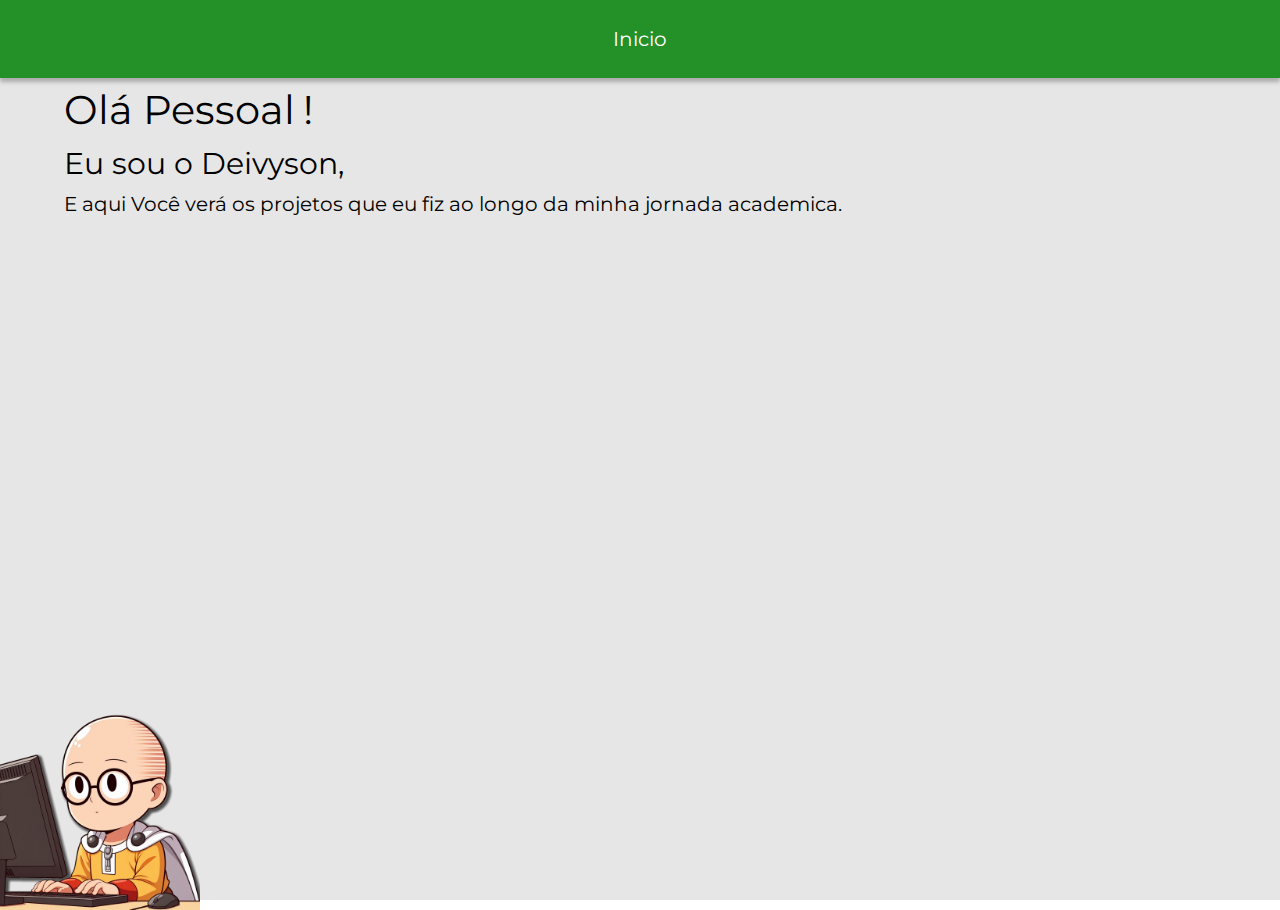
==== index.html @ 225c8158 "Add files via upload" ====
<!DOCTYPE html>
<html lang="pt-br">
<head>
    <meta charset="UTF-8">
    <meta name="viewport" content="width=device-width, initial-scale=1.0">
    <title>Document</title>
    <link rel="stylesheet" href="assets/css/global.css">
    <link rel='stylesheet' href='https://cdn-uicons.flaticon.com/2.0.0/uicons-regular-rounded/css/uicons-regular-rounded.css'>
    <link rel='stylesheet' href='https://cdn-uicons.flaticon.com/2.0.0/uicons-thin-rounded/css/uicons-thin-rounded.css'>
    <link rel='stylesheet' href='https://cdn-uicons.flaticon.com/2.0.0/uicons-brands/css/uicons-brands.css'>
</head>
<body>
    <header>
        <label for="ativarMenu"><i class="fi fi-rr-menu-burger"></i></label>
        <span>Inicio</span>
        <i class="fi fi-tr-display-code logo"></i>
    </header>
    <input type="checkbox" id="ativarMenu">
    <nav>
        <ul>
            <li><a href="assets/html/inicio.html">Inicio</a></li>
            <li><a href="assets/html/sobremim.html">Sobre Mim</a></li>
            <li><a href="assets/html/certificados.html">Certificações</a></li>
            <li><a href="assets/html/projetos.html">Projetos</a></li>
        </ul>
    </nav>
    <img src="assets/img/saitama.png" alt="" class="saitama">
    
    <section class="principal">
        <h2>Olá <span><ul>
            <li>Pessoal</li>
            <li>Usuário</li>
            <li class="ultimaLi">Mundo</li>
        </ul></span><p>!</p></h2>
        <h3>Eu sou o Deivyson,</h3>
        <h4>E aqui Você verá os projetos que eu fiz ao longo da minha jornada academica.</h4>
        <div class="redes">
            <a href="https://github.com/DeivRicardoSS" target="_blank"><i class="fi fi-brands-github"></i></a>
            <a href="https://www.instagram.com/deivyson_2005/" target="_blank"><i class="fi fi-brands-instagram"></i></a>
            <a href="https://www.linkedin.com/in/deivyson-ricardo-33354425b/" target="_blank"><i class="fi fi-brands-linkedin"></i></a>
        </div>
    </section>
    
    <script src="assets/js/main.js"></script>
</body>
</html>
---- assets/css/global.css ----
@import url('https://fonts.googleapis.com/css2?family=Montserrat:ital,wght@0,100;0,200;0,300;0,400;0,500;0,600;0,700;0,800;0,900;1,100;1,200;1,300;1,400;1,500;1,600;1,700;1,800;1,900&display=swap');
*{
    margin: 0;
    padding: 0;
    box-sizing: border-box;
}

header{
    background-color: #249028;
    width: 100%;
    height: 78px;
    position: absolute;
    top: 0;
    z-index: 3;
    box-shadow: 0px 4px 4px 0px rgba(0, 0, 0, 0.25);
    display: flex;
    justify-content: space-around;
    align-items: center;
}

body{
    overflow: hidden;
    font-family: 'Montserrat', sans-serif;
}


.principal{
    background-color: #E6E6E6;
    width: 100%;
    height: 100vh;
    position: absolute;
    top: 0;
    z-index: 0;
    padding-top: 75px;
    display: flex;
    flex-direction: column;
    align-items: center;
    overflow-y: auto;
}

nav{
    background-color: #1A661C;
    width: 100%;
    height: 100vh;
    position: absolute;
    top: 0;
    z-index: 2;
    transform: translateX(-100%);
    transition: 0.5s;
    
}

nav ul{
    width: 100%;
    height: 100vh;
    display: flex;
    flex-direction: column;
    justify-content: space-around;
    list-style: none;
    padding-top:75px;
}

nav ul li{
    height: 25%;
}


nav ul li a{
    color: white;
    font-size: 25px;
    text-decoration: none;
    width: 100%;
    display: flex;
    justify-content: center;
    align-items: center;
    height: 100%;
    transition: 0.5s;
}

nav ul li a:hover{
    background-color: #30BF35;
    

}

#ativarMenu{
    display: none;
}

#ativarMenu:checked ~ nav{
    transform: translateX(0%);
}

header label{
    font-size: 40px;
    width: 40px;
    height: 40px;
    color: white;
}

header .logo{
    width: 40px;
    height: 40px;
    display: flex;
    align-items: center;
    justify-content: center;
    font-size: 40px;
    color: white;
}

header span{
    font-size: 20px;
    color: white;
}

.saitama{
    background-size: cover;
    width: 200px;
    height: 200px;
    position: absolute;
    z-index: 1;
    bottom: -10px;
    
}

.banner{
    background-image: url(../img/banner.jpeg);
    width: 100%;
    height: 90px;
    background-size: cover;
    background-position: center;
}

.profile{
    width: 100px;
    position: absolute;
    top: 110px;
    left: 50%;
    transform: translateX(-50%);
    border-radius: 50%;
}

.username{
    margin-top: 50px;   
    font-size: 25px;
    font-weight: 450;
}

p{
    width: 90%;
    margin-top: 20px;
    text-align: justify;
}

.projetoCard{
    background-color: white;
    width: 80%;
    min-height: 320px;
    margin-top: 30px;
    display: flex;
    flex-direction: column;
    align-items: center;
    justify-content: center;
    box-shadow: 0px 4px 4px 0px rgba(0, 0, 0, 0.25);
}

.projetoCard img{
    width: 90%;
    height: 143px;
    object-fit: cover;
}

.projetoCard h5{
    margin-top: 10px;
    width: 90%;
    font-size: 20px;
}

.projetoCard p{
    width: 90%;
}

.espaco{
    margin-top: 200px;
}

.cardOp{
    width: 90%;
    margin-top: 10px;
    display: flex;
    justify-content: right;
}

.cardOp a{
    margin: 10px;
    font-size: 20px;
    text-decoration: none;
    color: black;
    transition: 0.2s;
}

.cardOp a:hover{
    transform: scale(1.3);
}

.certificadoCard{
    background-color: white;
    width: 80%;
    min-height: 280px;
    margin-top: 30px;
    display: flex;
    flex-direction: column;
    align-items: center;
    justify-content: center;
    box-shadow: 0px 4px 4px 0px rgba(0, 0, 0, 0.25);
}

.certificadoCard img{
    width: 90%;
    height: 143px;
    object-fit: cover;
}

.certificadoCard h5{
    margin-top: 10px;
    width: 90%;
    font-size: 20px;
}

.certificadoCard p{
    width: 90%;
}

.certificadoCard a{
    width: 90%;
    color: black;
    display: flex;
    justify-content: right;
    text-decoration: none;
    font-size: 20px;
}
.certificadoCard i{
    transition: 0.3s;
}

.certificadoCard i:hover{
    transform: scale(1.5);
}

h2{
    font-size: 40px;
    font-weight: 400;
    width: 90%;
    margin-top: 10px;
    display: flex;
}

h3{
    font-size: 30px;
    font-weight: 400;
    width: 90%;
    margin-top: 10px;
}

h4{
    font-size: 20px;
    font-weight: 400;
    width: 90%;
    margin-top: 10px;
}

h2 span{
    display: flex;
    overflow: hidden;
    flex-direction: column;
    list-style: none;
    width: 180px;
    height: 50px;
    margin-left: 10px;
}

h2 ul{
    display: flex;
    flex-direction: column;
    list-style: none;
    animation: animacaoInicial infinite 15s;
    /* margin-top: -10px; */
}

h2 p{
    width: unset;
    margin: unset;
    margin-left: -20px;
    font-size: 40px;
    font-weight: 400;
}

@keyframes animacaoInicial {
    0%{
        margin-top: 0px;
    }
    45%{
        margin-top: 0px;
    }
    50%{
        margin-top: -46px;
    }
    65%{
        margin-top: -46px;
    }
    70%{
        margin-top: -96px;
    }
    95%{
        margin-top: -96px;
    }
    100%{
        margin-top: 0px;
    }
}

.redes{
    display: flex;
    position: absolute;
    bottom: 10px;
    right: 10px;
}
.redes a{
    font-size: 40px;
    text-decoration: none;
    color: black;
    margin: 10px;
}
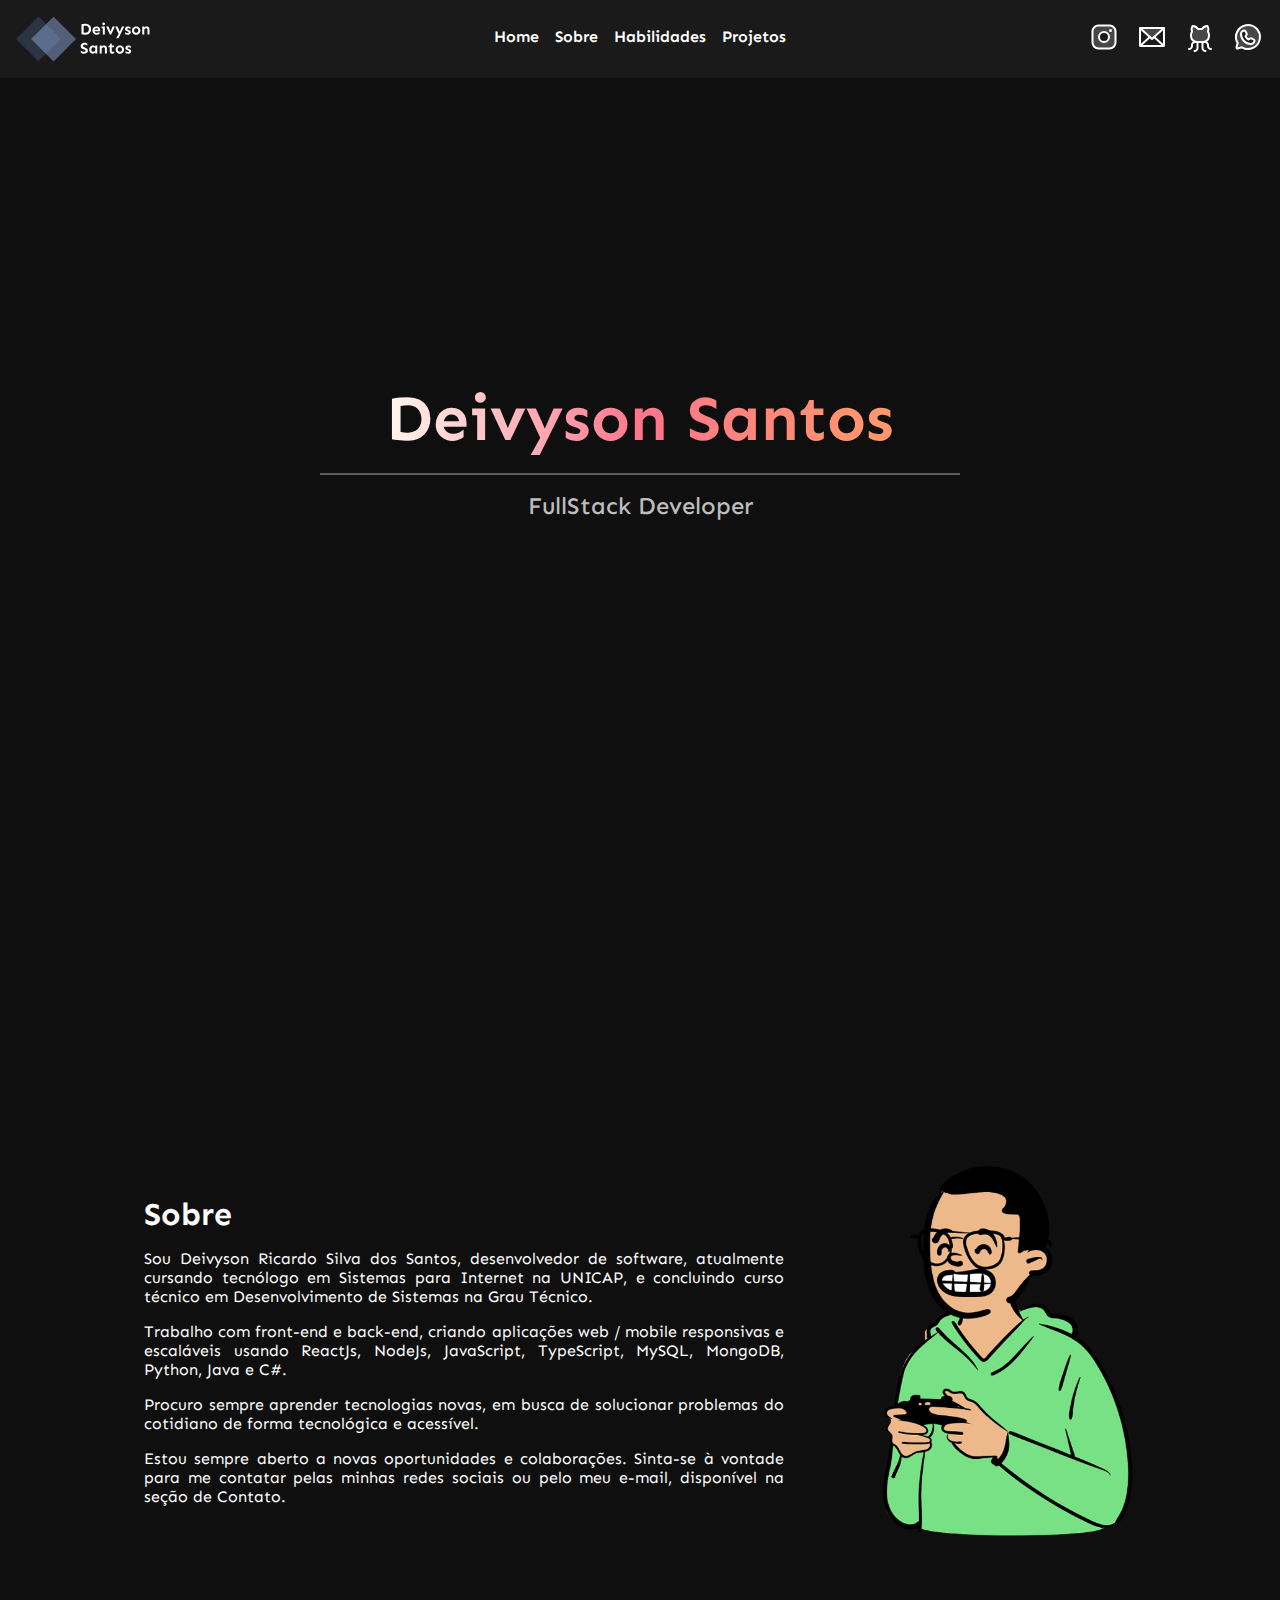
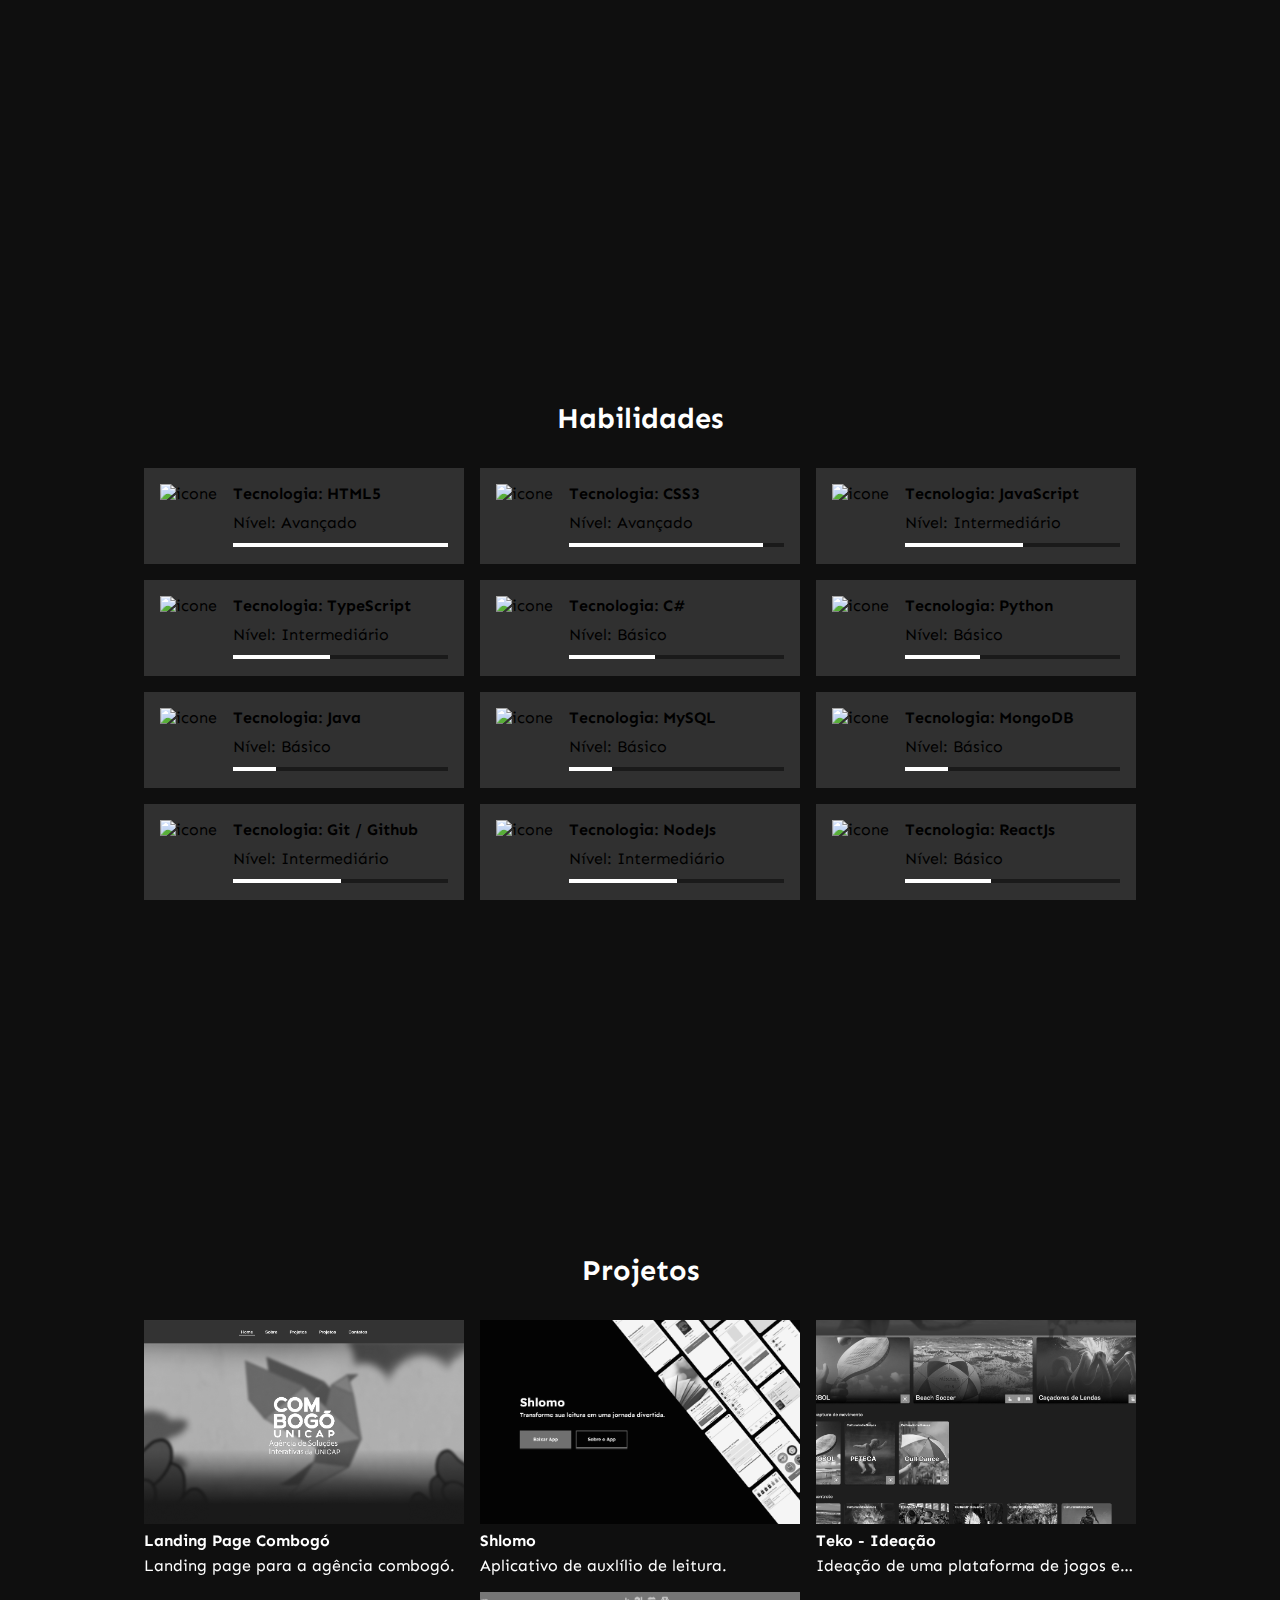
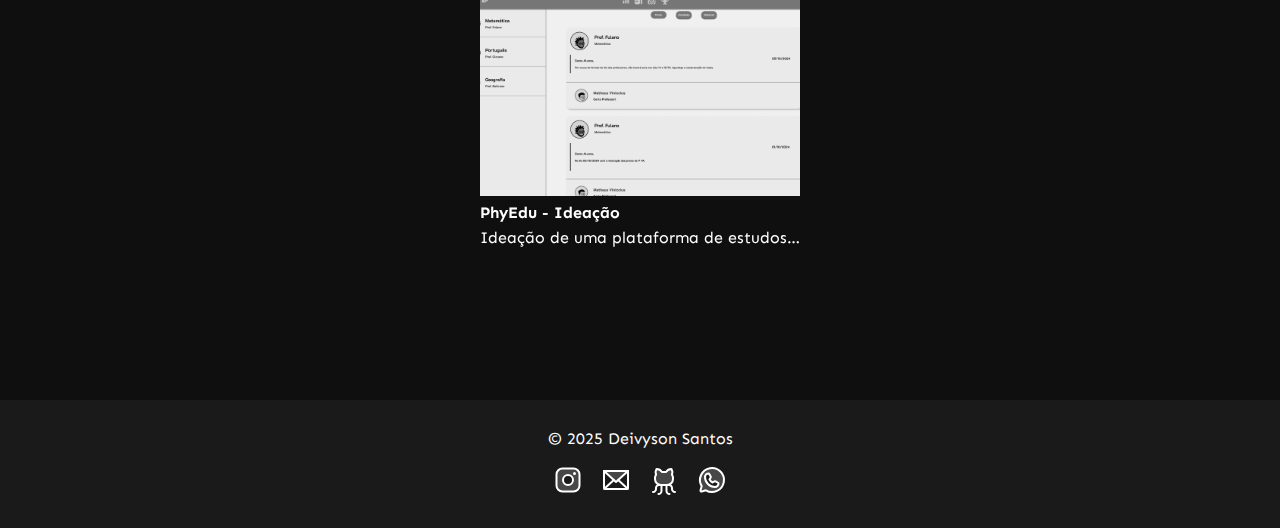
==== commit ccb08de8: "Add files via upload" ====
--- a/index.html
+++ b/index.html
@@ -1,46 +1,17 @@
-<!DOCTYPE html>
-<html lang="pt-br">
-<head>
-    <meta charset="UTF-8">
-    <meta name="viewport" content="width=device-width, initial-scale=1.0">
-    <title>Document</title>
-    <link rel="stylesheet" href="assets/css/global.css">
-    <link rel='stylesheet' href='https://cdn-uicons.flaticon.com/2.0.0/uicons-regular-rounded/css/uicons-regular-rounded.css'>
-    <link rel='stylesheet' href='https://cdn-uicons.flaticon.com/2.0.0/uicons-thin-rounded/css/uicons-thin-rounded.css'>
-    <link rel='stylesheet' href='https://cdn-uicons.flaticon.com/2.0.0/uicons-brands/css/uicons-brands.css'>
-</head>
-<body>
-    <header>
-        <label for="ativarMenu"><i class="fi fi-rr-menu-burger"></i></label>
-        <span>Inicio</span>
-        <i class="fi fi-tr-display-code logo"></i>
-    </header>
-    <input type="checkbox" id="ativarMenu">
-    <nav>
-        <ul>
-            <li><a href="assets/html/inicio.html">Inicio</a></li>
-            <li><a href="assets/html/sobremim.html">Sobre Mim</a></li>
-            <li><a href="assets/html/certificados.html">Certificações</a></li>
-            <li><a href="assets/html/projetos.html">Projetos</a></li>
-        </ul>
-    </nav>
-    <img src="assets/img/saitama.png" alt="" class="saitama">
-    
-    <section class="principal">
-        <h2>Olá <span><ul>
-            <li>Pessoal</li>
-            <li>Usuário</li>
-            <li class="ultimaLi">Mundo</li>
-        </ul></span><p>!</p></h2>
-        <h3>Eu sou o Deivyson,</h3>
-        <h4>E aqui Você verá os projetos que eu fiz ao longo da minha jornada academica.</h4>
-        <div class="redes">
-            <a href="https://github.com/DeivRicardoSS" target="_blank"><i class="fi fi-brands-github"></i></a>
-            <a href="https://www.instagram.com/deivyson_2005/" target="_blank"><i class="fi fi-brands-instagram"></i></a>
-            <a href="https://www.linkedin.com/in/deivyson-ricardo-33354425b/" target="_blank"><i class="fi fi-brands-linkedin"></i></a>
-        </div>
-    </section>
-    
-    <script src="assets/js/main.js"></script>
-</body>
-</html>+<!doctype html>
+<html lang="en">
+  <head>
+    <meta charset="UTF-8" />
+    <link rel="preconnect" href="https://fonts.googleapis.com">
+    <link rel="preconnect" href="https://fonts.gstatic.com" crossorigin>
+    <link href="https://fonts.googleapis.com/css2?family=Sen:wght@400..800&display=swap" rel="stylesheet">
+    <link rel="icon" type="image/svg+xml" href="/vite.svg" />
+    <meta name="viewport" content="width=device-width, initial-scale=1.0" />
+    <title>Vite + React</title>
+    <script type="module" crossorigin src="/assets/index-BOFFMPn-.js"></script>
+    <link rel="stylesheet" crossorigin href="/assets/index-9RWoEkug.css">
+  </head>
+  <body>
+    <div id="root"></div>
+  </body>
+</html>
--- a/assets/index-9RWoEkug.css
+++ b/assets/index-9RWoEkug.css
@@ -0,0 +1 @@
+*{margin:0;padding:0;box-sizing:border-box;font-family:Sen,sans-serif}:root{--white: #fff;--bkg-2: #1A1A1A;--bkg: #0F0F0F}html{scroll-behavior:smooth}body{background-color:var(--bkg);display:flex;flex-direction:column}.scroll-bar::-webkit-scrollbar{width:14px}.scroll-bar::-webkit-scrollbar-track{background:#1a1a1a;border-radius:0}.scroll-bar::-webkit-scrollbar-thumb{background:#8ba4d5;border-radius:0;border:0px solid #8BA4D5}*{scrollbar-width:thin;scrollbar-color:#8BA4D5 #1A1A1A}._container_17smv_1{background-color:var(--bkg-2);padding:1rem;display:flex;justify-content:space-between;align-items:center;position:fixed;top:0;width:100%;z-index:1}._container_17smv_1 nav{display:flex;gap:1rem;height:1.5rem;position:absolute;left:50%;transform:translate(-50%)}._container_17smv_1 nav a{color:var(--white);text-decoration:none;font-weight:600;transition:.1s}._container_17smv_1 nav a:hover{border-bottom:4px solid #B9F1D6}._container_17smv_1 div{display:flex;gap:1rem}._container_17smv_1 div a{color:var(--white)}._container_17smv_1 button{background-color:transparent;border:none;color:#fff;display:none}._container_17smv_1 ul{display:flex;flex-direction:column;position:fixed;background-color:#202020;width:100%;left:0;top:4.9rem;transition:all .3s ease-in-out;align-items:center}._container_17smv_1 ul a{width:100%;text-align:center;padding:1rem;color:#fff;text-decoration:none;border-bottom:1px solid white}._close_17smv_157{transform:translate(0)!important}._open_17smv_165{transform:translate(100%)!important}@media (max-width: 820px){._container_17smv_1 nav{position:static;transform:translate(0)}._container_17smv_1 div{display:none}}@media (max-width: 580px){._container_17smv_1 nav{display:none}._container_17smv_1 button{display:block}}._container_1b2rz_1{min-height:100vh;display:flex;flex-direction:column;align-items:center;justify-content:center;gap:1rem}._container_1b2rz_1 h1{font-size:4rem;background:linear-gradient(90deg,#fff7ee,#ff758c,#ff9a69);-webkit-background-clip:text;background-clip:text;color:transparent}._container_1b2rz_1 div{width:40rem;height:2px;background-color:#5b5b5b}._container_1b2rz_1 h2{color:#bdbdbd;font-weight:500}@media (max-width: 688px){._container_1b2rz_1 h1{font-size:3rem}._container_1b2rz_1 div{width:20rem}}@media (max-width: 460px){._container_1b2rz_1 h1{font-size:2rem}._container_1b2rz_1 h2{font-size:1rem}._container_1b2rz_1 div{width:15rem}}._container_1i1o4_1{display:flex;min-height:100vh;align-items:center;justify-content:center;gap:6rem}._container_1i1o4_1 div{display:flex;flex-direction:column;gap:1rem;width:50%}._container_1i1o4_1 div h2{color:var(--white);font-size:2rem}._container_1i1o4_1 div p{color:var(--white);font-size:1rem;text-align:justify}._container_1i1o4_1 img{width:20%}@media (max-width: 700px){._container_1i1o4_1 div{width:80%}._container_1i1o4_1 img{display:none}}._container_1dnus_1{min-height:100vh;display:flex;flex-direction:column;align-items:center;justify-content:center;gap:2rem;padding:4rem 0}._container_1dnus_1 h2{color:var(--white);font-size:2.5rem}._container_1dnus_1 div{display:flex;flex-wrap:wrap;gap:1rem;justify-content:center}._container_1dnus_1 h2{font-size:1.8rem}._container_16012_1{width:20rem;height:6rem;display:flex;background-color:#303030;padding:1rem;gap:1rem}._container_16012_1 img{height:100%}._container_16012_1 div{display:flex;flex-direction:column;justify-content:space-between;flex-grow:1;gap:.4rem}._container_16012_1 div div{display:flex;height:.3rem;background-color:#1a1a1a;width:100%;flex:none}._container_16012_1 div div div{background-color:#fff;height:100%}@media (max-width: 669px){._container_16012_1{width:100%;margin:0 1rem}}._container_1vkgc_1{min-height:100vh;display:flex;flex-direction:column;align-items:center;justify-content:center;gap:2rem;padding:4rem 0}._container_1vkgc_1 h2{color:#fff;font-size:2.5rem}._container_1vkgc_1 div{display:flex;flex-wrap:wrap;gap:1rem;justify-content:center}._container_1vkgc_1 h2{font-size:1.8rem}._container_mbjjp_1{display:flex;flex-direction:column;width:20rem;height:16rem;color:#fff;gap:.4rem;filter:grayscale(100%);transition:all .3s ease-in-out;cursor:pointer}._container_mbjjp_1 img{width:100%;height:80%;object-fit:cover}._container_mbjjp_1 span{overflow:hidden;white-space:nowrap;text-overflow:ellipsis}._container_mbjjp_1:hover{filter:grayscale(0%)}._container_df4pv_1{display:flex;flex-direction:column;height:8rem;align-items:center;justify-content:center;gap:1rem;background-color:var(--bkg-2);color:var(--white)}._container_df4pv_1 div{gap:1rem;display:flex}._container_df4pv_1 div a{color:var(--white)}
